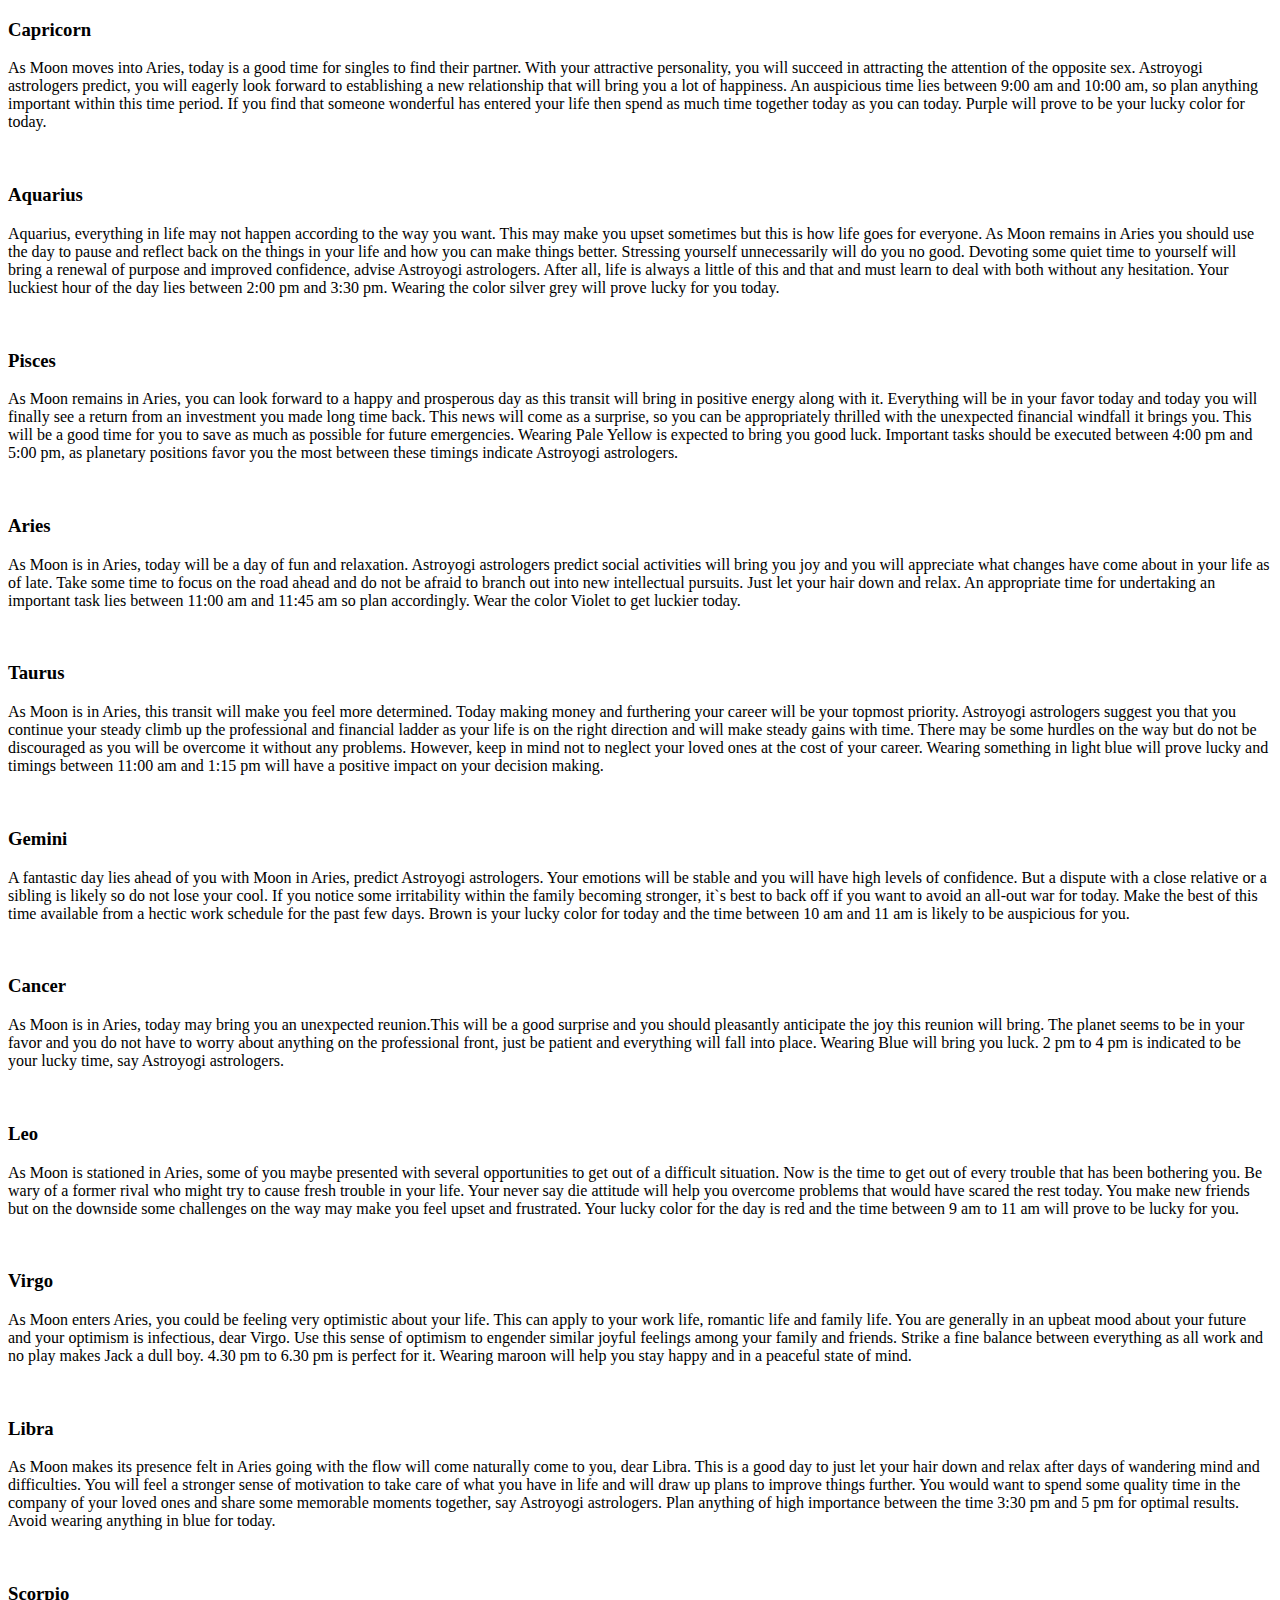
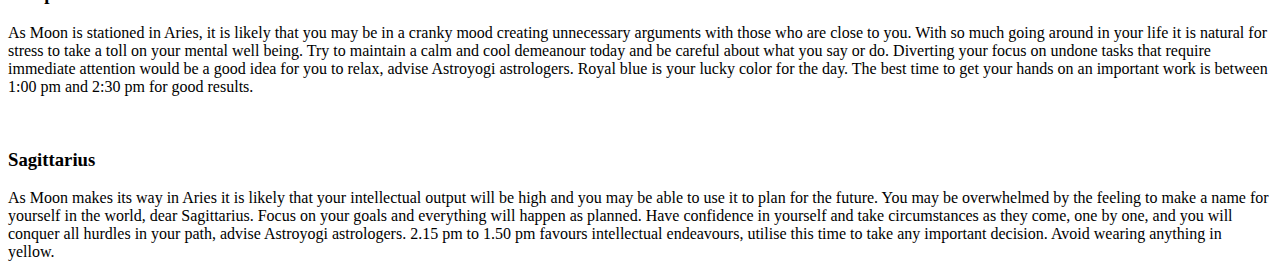
==== astro.html @ 2653af8e "Create astro.html" ====
<!DOCTYPE html>
<html lang="en">
<head>
    <meta charset="UTF-8">
    <meta name="viewport" content="width=device-width, initial-scale=1.0">
    <meta http-equiv="X-UA-Compatible" content="ie=edge">
    <title>Horroscope</title>
</head>
<body>
    <div class="container">
        <div>
            <h3>Capricorn</h3>
            <p>As Moon moves into Aries, today is a good time for singles to find their partner. 
            With your attractive personality, you will succeed in attracting the attention of the 
            opposite sex. Astroyogi astrologers predict, you will eagerly look forward to establishing 
            a new relationship that will bring you a lot of happiness. An auspicious time lies between 
            9:00 am and 10:00 am, so plan anything important within this time period. If you find that 
            someone wonderful has entered your life then spend as much time together today as you can 
            today. Purple will prove to be your lucky color for today.</p>
        </div>
        <br>
        <div>
            <h3>Aquarius</h3>
            <p>Aquarius, everything in life may not happen according to the way you want. This may 
            make you upset sometimes but this is how life goes for everyone. As Moon remains in Aries 
            you should use the day to pause and reflect back on the things in your life and how you can 
            make things better. Stressing yourself unnecessarily will do you no good. Devoting some quiet 
            time to yourself will bring a renewal of purpose and improved confidence, advise Astroyogi 
            astrologers. After all, life is always a little of this and that and must learn to deal with 
            both without any hesitation. Your luckiest hour of the day lies between 2:00 pm and 3:30 pm. 
            Wearing the color silver grey will prove lucky for you today.</p>
        </div>
        <br>
        <div>
            <h3>Pisces</h3>
            <p>As Moon remains in Aries, you can look forward to a happy and prosperous day as this transit 
            will bring in positive energy along with it. Everything will be in your favor today and today you 
            will finally see a return from an investment you made long time back. This news will come as a 
            surprise, so you can be appropriately thrilled with the unexpected financial windfall it brings you. 
            This will be a good time for you to save as much as possible for future emergencies. Wearing Pale 
            Yellow is expected to bring you good luck. Important tasks should be executed between 4:00 pm and 
            5:00 pm, as planetary positions favor you the most between these timings indicate Astroyogi astrologers.</p>
        </div>
        <br>
        <div>
            <h3>Aries</h3>
            <p>As Moon is in Aries, today will be a day of fun and relaxation. Astroyogi astrologers predict 
            social activities will bring you joy and you will appreciate what changes have come about in your life 
            as of late. Take some time to focus on the road ahead and do not be afraid to branch out into new 
            intellectual pursuits. Just let your hair down and relax. An appropriate time for undertaking an 
            important task lies between 11:00 am and 11:45 am so plan accordingly. Wear the color Violet to get 
            luckier today.</p>
        </div>
        <br>
        <div>
            <h3>Taurus</h3>
            <p>As Moon is in Aries, this transit will make you feel more determined. Today making money and 
            furthering your career will be your topmost priority. Astroyogi astrologers suggest you that you 
            continue your steady climb up the professional and financial ladder as your life is on the right 
            direction and will make steady gains with time. There may be some hurdles on the way but do not be 
            discouraged as you will be overcome it without any problems. However, keep in mind not to neglect your 
            loved ones at the cost of your career. Wearing something in light blue will prove lucky and timings 
            between 11:00 am and 1:15 pm will have a positive impact on your decision making.</p>
        </div>
        <br>
        <div>
            <h3>Gemini</h3>
            <p>A fantastic day lies ahead of you with Moon in Aries, predict Astroyogi astrologers. Your emotions 
            will be stable and you will have high levels of confidence. But a dispute with a close relative or a 
            sibling is likely so do not lose your cool. If you notice some irritability within the family becoming 
            stronger, it`s best to back off if you want to avoid an all-out war for today. Make the best of this 
            time available from a hectic work schedule for the past few days. Brown is your lucky color for today 
            and the time between 10 am and 11 am is likely to be auspicious for you.</p>
        </div>
        <br>
        <div>
            <h3>Cancer</h3>
            <p>As Moon is in Aries, today may bring you an unexpected reunion.This will be a good surprise and you 
            should pleasantly anticipate the joy this reunion will bring. The planet seems to be in your favor and 
            you do not have to worry about anything on the professional front, just be patient and everything will 
            fall into place. Wearing Blue will bring you luck. 2 pm to 4 pm is indicated to be your lucky time, say 
            Astroyogi astrologers.</p>
        </div>
        <br>
        <div>
            <h3>Leo</h3>
            <p>As Moon is stationed in Aries, some of you maybe presented with several opportunities to get out of a 
            difficult situation. Now is the time to get out of every trouble that has been bothering you. Be wary of a 
            former rival who might try to cause fresh trouble in your life. Your never say die attitude will help you 
            overcome problems that would have scared the rest today. You make new friends but on the downside some 
            challenges on the way may make you feel upset and frustrated. Your lucky color for the day is red and the 
            time between 9 am to 11 am will prove to be lucky for you.</p>
        </div>
        <br>
        <div>
            <h3>Virgo</h3>
            <p>As Moon enters Aries, you could be feeling very optimistic about your life. This can apply to your work 
            life, romantic life and family life. You are generally in an upbeat mood about your future and your optimism 
            is infectious, dear Virgo. Use this sense of optimism to engender similar joyful feelings among your family 
            and friends. Strike a fine balance between everything as all work and no play makes Jack a dull boy. 4.30 pm 
            to 6.30 pm is perfect for it. Wearing maroon will help you stay happy and in a peaceful state of mind.</p>
        </div>
        <br>
        <div>
            <h3>Libra</h3>
            <p>As Moon makes its presence felt in Aries going with the flow will come naturally come to you, dear Libra. 
            This is a good day to just let your hair down and relax after days of wandering mind and difficulties. You 
            will feel a stronger sense of motivation to take care of what you have in life and will draw up plans to 
            improve things further. You would want to spend some quality time in the company of your loved ones and share 
            some memorable moments together, say Astroyogi astrologers. Plan anything of high importance between the time 
            3:30 pm and 5 pm for optimal results. Avoid wearing anything in blue for today.</p>
        </div>
        <br>
        <div>
            <h3>Scorpio</h3>
            <p>As Moon is stationed in Aries, it is likely that you may be in a cranky mood creating unnecessary arguments 
            with those who are close to you. With so much going around in your life it is natural for stress to take a toll 
            on your mental well being. Try to maintain a calm and cool demeanour today and be careful about what you say or 
            do. Diverting your focus on undone tasks that require immediate attention would be a good idea for you to relax, 
            advise Astroyogi astrologers. Royal blue is your lucky color for the day. The best time to get your hands on an 
            important work is between 1:00 pm and 2:30 pm for good results.</p>
        </div>
        <br>
        <div>
            <h3>Sagittarius</h3>
            <p>As Moon makes its way in Aries it is likely that your intellectual output will be high and you may be able to 
            use it to plan for the future. You may be overwhelmed by the feeling to make a name for yourself in the world, 
            dear Sagittarius. Focus on your goals and everything will happen as planned. Have confidence in yourself and take 
            circumstances as they come, one by one, and you will conquer all hurdles in your path, advise Astroyogi astrologers. 
            2.15 pm to 1.50 pm favours intellectual endeavours, utilise this time to take any important decision. Avoid wearing 
            anything in yellow.</p>
        </div>
    </div>
</body>
</html>
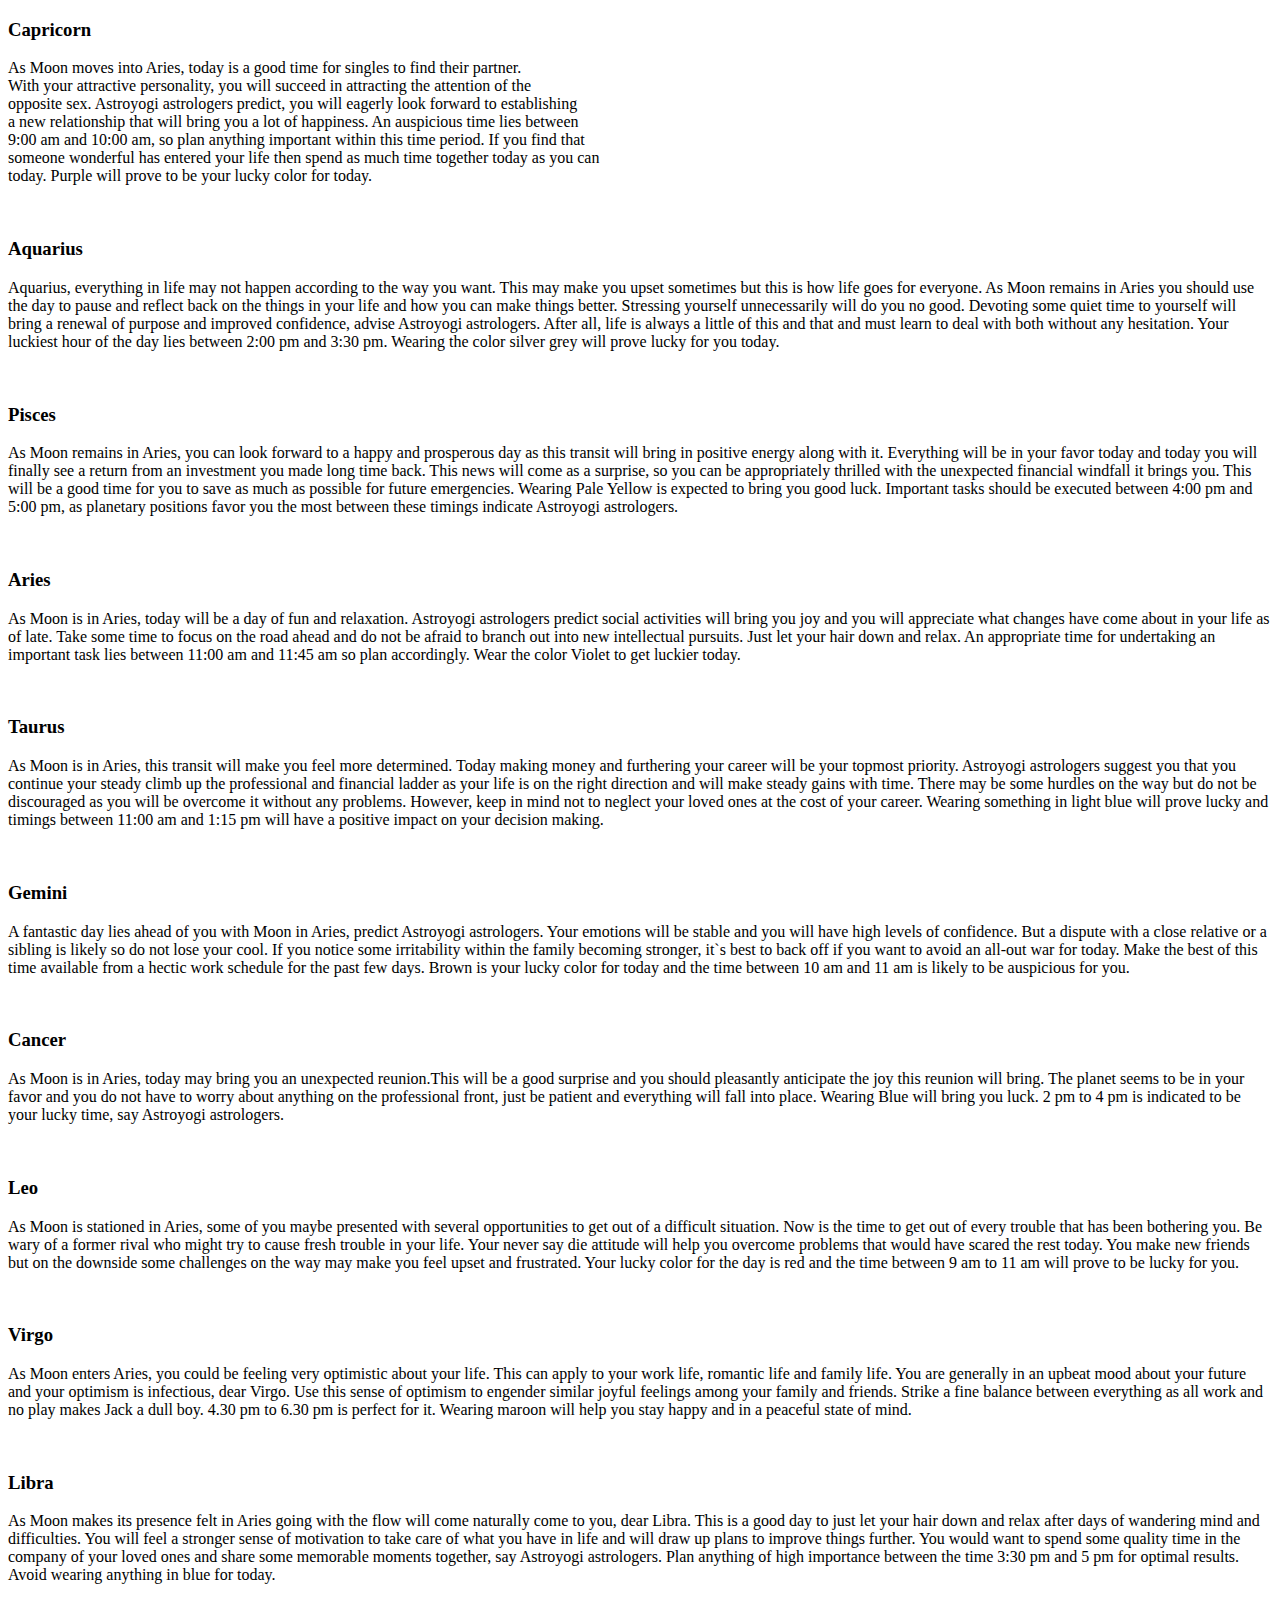
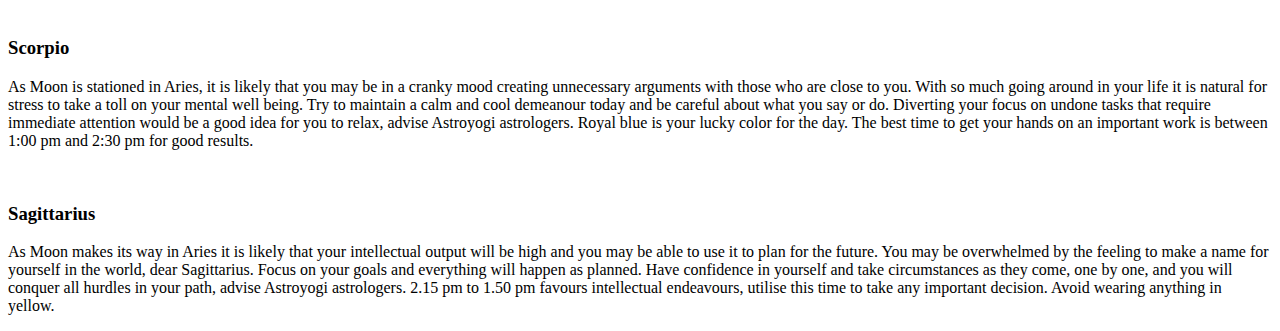
==== commit 8268415f: "Trying another whitespace fix" ====
--- a/astro.html
+++ b/astro.html
@@ -11,12 +11,12 @@
         <div>
             <h3>Capricorn</h3>
             <p>As Moon moves into Aries, today is a good time for singles to find their partner. 
-            With your attractive personality, you will succeed in attracting the attention of the 
-            opposite sex. Astroyogi astrologers predict, you will eagerly look forward to establishing 
-            a new relationship that will bring you a lot of happiness. An auspicious time lies between 
-            9:00 am and 10:00 am, so plan anything important within this time period. If you find that 
-            someone wonderful has entered your life then spend as much time together today as you can 
-            today. Purple will prove to be your lucky color for today.</p>
+            </br>With your attractive personality, you will succeed in attracting the attention of the 
+            </br>opposite sex. Astroyogi astrologers predict, you will eagerly look forward to establishing 
+            </br>a new relationship that will bring you a lot of happiness. An auspicious time lies between 
+            </br>9:00 am and 10:00 am, so plan anything important within this time period. If you find that 
+            </br>someone wonderful has entered your life then spend as much time together today as you can 
+            </br>today. Purple will prove to be your lucky color for today.</p>
         </div>
         <br>
         <div>
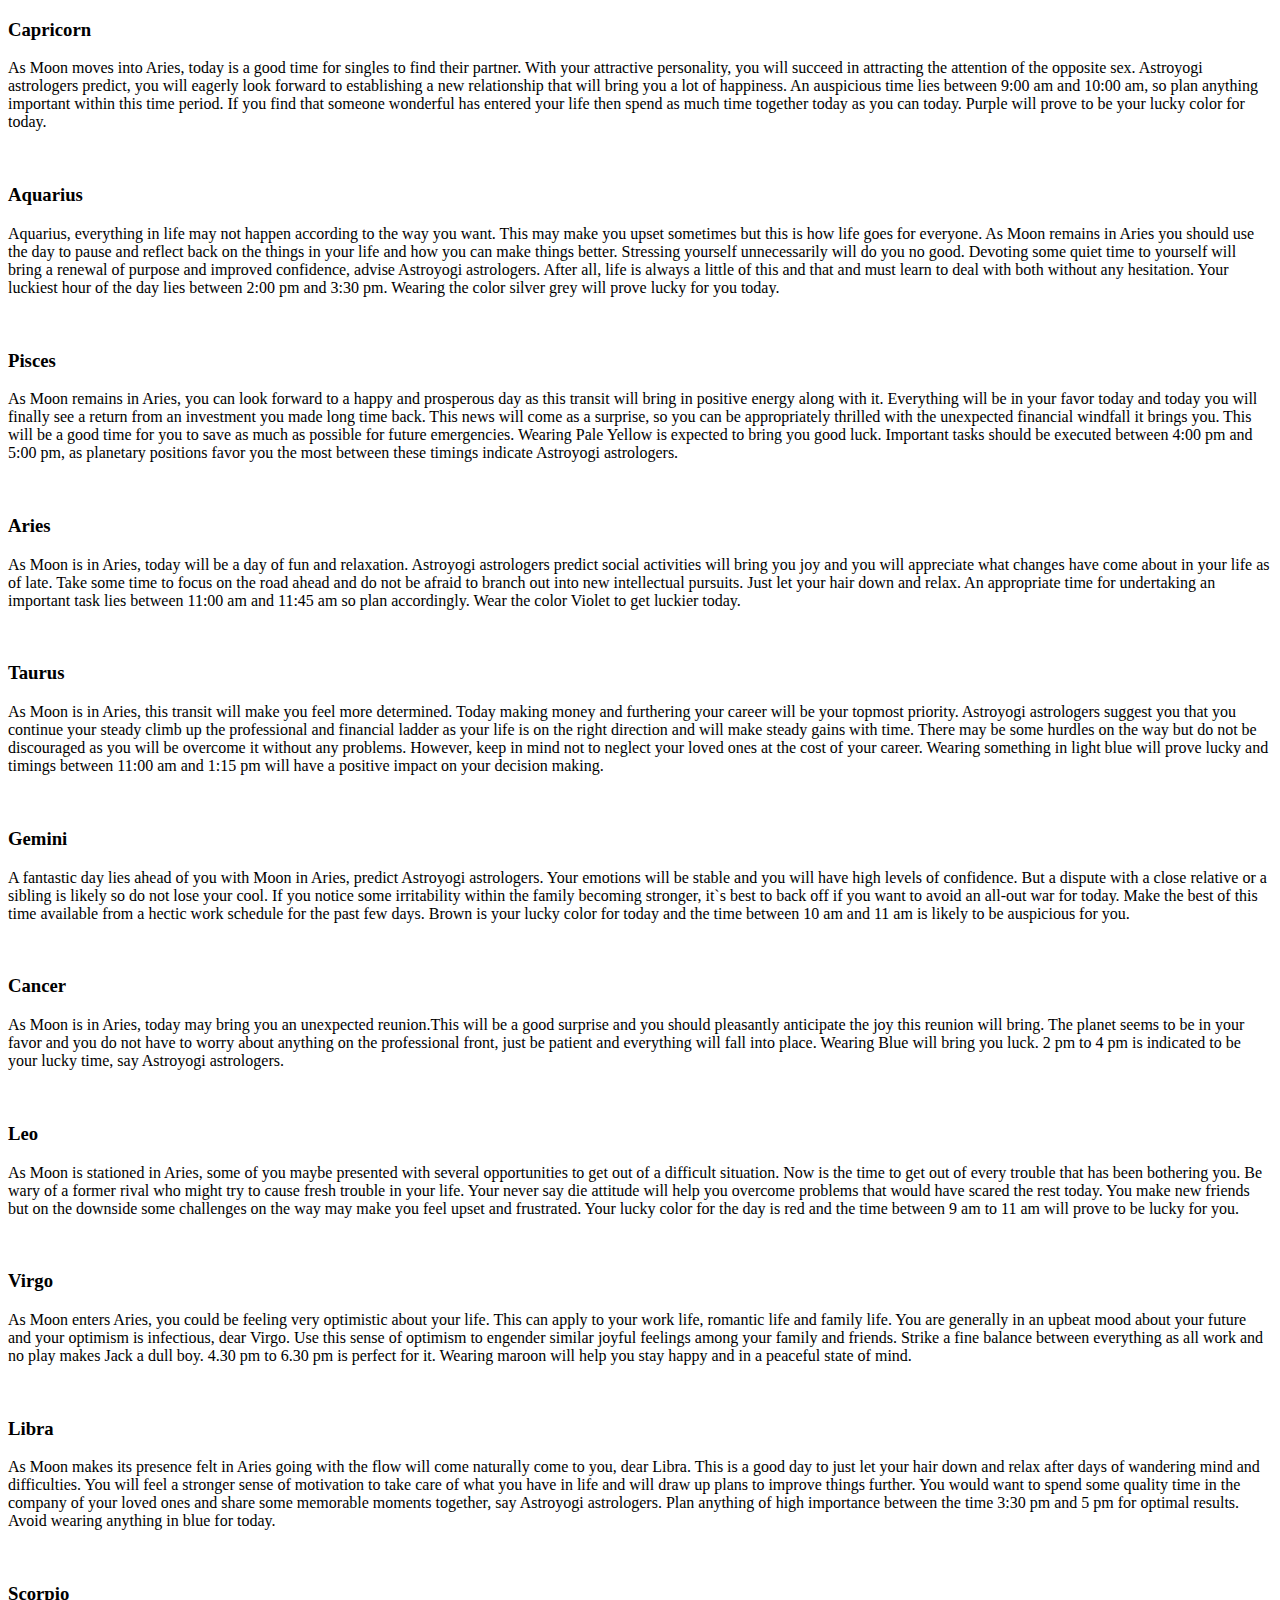
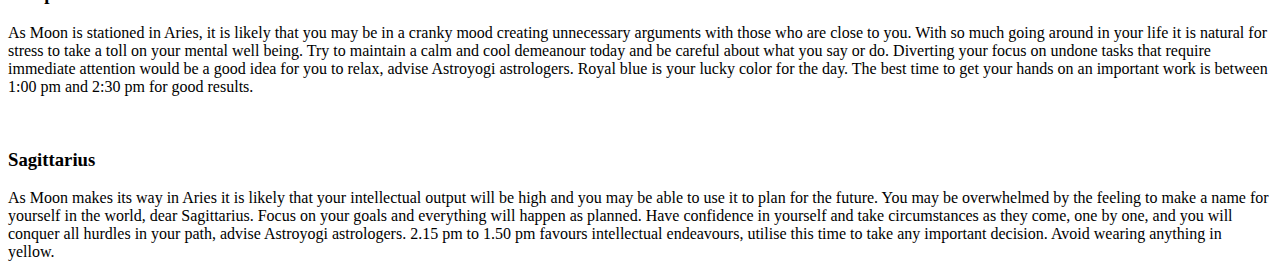
==== commit 65d7ce1a: "Still trying to fix this whitespace issue" ====
--- a/astro.html
+++ b/astro.html
@@ -10,13 +10,7 @@
     <div class="container">
         <div>
             <h3>Capricorn</h3>
-            <p>As Moon moves into Aries, today is a good time for singles to find their partner. 
-            </br>With your attractive personality, you will succeed in attracting the attention of the 
-            </br>opposite sex. Astroyogi astrologers predict, you will eagerly look forward to establishing 
-            </br>a new relationship that will bring you a lot of happiness. An auspicious time lies between 
-            </br>9:00 am and 10:00 am, so plan anything important within this time period. If you find that 
-            </br>someone wonderful has entered your life then spend as much time together today as you can 
-            </br>today. Purple will prove to be your lucky color for today.</p>
+            <p>As Moon moves into Aries, today is a good time for singles to find their partner. With your attractive personality, you will succeed in attracting the attention of the opposite sex. Astroyogi astrologers predict, you will eagerly look forward to establishing a new relationship that will bring you a lot of happiness. An auspicious time lies between 9:00 am and 10:00 am, so plan anything important within this time period. If you find that someone wonderful has entered your life then spend as much time together today as you can today. Purple will prove to be your lucky color for today.</p>
         </div>
         <br>
         <div>
